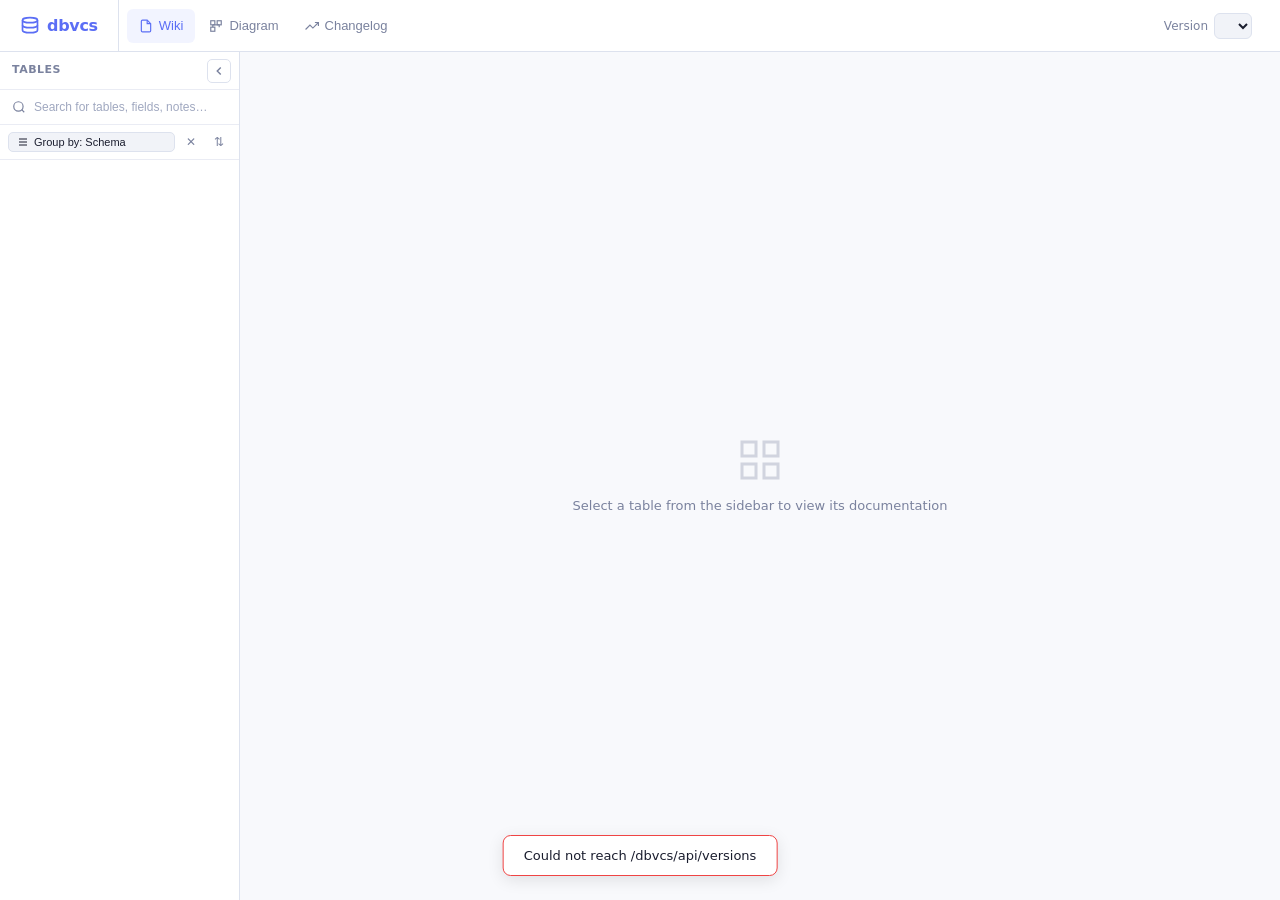
==== dbvcs/src/main/resources/static/dbvcs/index.html @ 426b6ea3 "modification" ====
<!DOCTYPE html>
<html lang="en">
<head>
  <meta charset="UTF-8" />
  <meta name="viewport" content="width=device-width, initial-scale=1.0" />
  <title>dbvcs — DB Schema Explorer</title>
  <link rel="stylesheet" href="style.css" />
</head>
<body>
  <!-- ── Top bar ───────────────────────────────────────────── -->
  <header class="topbar">
    <div class="topbar-left">
      <div class="topbar-brand">
        <svg width="20" height="20" viewBox="0 0 24 24" fill="none" stroke="currentColor" stroke-width="2">
          <ellipse cx="12" cy="5" rx="9" ry="3"/>
          <path d="M3 5v6c0 1.66 4.03 3 9 3s9-1.34 9-3V5"/>
          <path d="M3 11v6c0 1.66 4.03 3 9 3s9-1.34 9-3v-6"/>
        </svg>
        <span>dbvcs</span>
      </div>
      <nav class="topbar-tabs">
        <button class="tab-btn active" data-tab="wiki">
          <svg width="14" height="14" viewBox="0 0 24 24" fill="none" stroke="currentColor" stroke-width="2"><path d="M14 2H6a2 2 0 0 0-2 2v16a2 2 0 0 0 2 2h12a2 2 0 0 0 2-2V8z"/><polyline points="14 2 14 8 20 8"/></svg>
          Wiki
        </button>
        <button class="tab-btn" data-tab="diagram">
          <svg width="14" height="14" viewBox="0 0 24 24" fill="none" stroke="currentColor" stroke-width="2"><rect x="3" y="3" width="7" height="7"/><rect x="14" y="3" width="7" height="7"/><rect x="3" y="14" width="7" height="7"/><line x1="17.5" y1="10" x2="17.5" y2="14"/><line x1="6.5" y1="10" x2="17.5" y2="10"/><line x1="6.5" y1="10" x2="6.5" y2="14"/></svg>
          Diagram
        </button>
        <button class="tab-btn" data-tab="changelog">
          <svg width="14" height="14" viewBox="0 0 24 24" fill="none" stroke="currentColor" stroke-width="2"><polyline points="23 6 13.5 15.5 8.5 10.5 1 18"/><polyline points="17 6 23 6 23 12"/></svg>
          Changelog
        </button>
      </nav>
    </div>
    <div class="topbar-right">
      <div class="version-badge">
        <label for="version-select">Version</label>
        <select id="version-select"></select>
      </div>
      <span id="snapshot-date" class="snapshot-date"></span>
    </div>
  </header>

  <div class="layout">
    <!-- ── Sidebar ──────────────────────────────────────────── -->
    <aside class="sidebar" id="sidebar">
      <div class="sidebar-header">
        <span class="sidebar-title">Tables</span>
        <button id="btn-sidebar-toggle" class="sidebar-toggle-btn" title="Collapse sidebar">
          <svg width="14" height="14" viewBox="0 0 24 24" fill="none" stroke="currentColor" stroke-width="2.5">
            <polyline points="15 18 9 12 15 6"/>
          </svg>
        </button>
      </div>
      <div class="sidebar-body">
        <div class="sidebar-search">
          <svg width="14" height="14" viewBox="0 0 24 24" fill="none" stroke="currentColor" stroke-width="2"><circle cx="11" cy="11" r="8"/><line x1="21" y1="21" x2="16.65" y2="16.65"/></svg>
          <input id="sidebar-search" type="text" placeholder="Search for tables, fields, notes…" />
        </div>
        <div class="sidebar-group-bar">
          <button id="btn-group-schema" class="group-toggle active">
            <svg width="12" height="12" viewBox="0 0 24 24" fill="none" stroke="currentColor" stroke-width="2"><path d="M4 6h16M4 12h16M4 18h16"/></svg>
            Group by: Schema
          </button>
          <button id="btn-clear-search" class="icon-btn" title="Clear search">✕</button>
          <button id="btn-sort" class="icon-btn" title="Sort">⇅</button>
        </div>
        <div id="entity-tree" class="entity-tree"></div>
      </div>
      <!-- Collapsed rail: just the expand button -->
      <div class="sidebar-collapsed-rail">
        <button class="sidebar-expand-btn" title="Expand sidebar">
          <svg width="14" height="14" viewBox="0 0 24 24" fill="none" stroke="currentColor" stroke-width="2.5">
            <polyline points="9 18 15 12 9 6"/>
          </svg>
        </button>
      </div>
    </aside>

    <!-- ── Main content ─────────────────────────────────────── -->
    <main class="main">
      <!-- Wiki tab -->
      <div id="tab-wiki" class="tab-content active">
        <div id="wiki-content" class="wiki-content">
          <div class="wiki-empty">
            <svg width="48" height="48" viewBox="0 0 24 24" fill="none" stroke="currentColor" stroke-width="1.5"><rect x="3" y="3" width="7" height="7"/><rect x="14" y="3" width="7" height="7"/><rect x="3" y="14" width="7" height="7"/><rect x="14" y="14" width="7" height="7"/></svg>
            <p>Select a table from the sidebar to view its documentation</p>
          </div>
        </div>
      </div>

      <!-- Diagram tab -->
      <div id="tab-diagram" class="tab-content">
        <div id="canvas-wrapper">
          <div id="canvas-controls">
            <button id="btn-fit" title="Fit all">⊡ Fit</button>
            <button id="btn-reset" title="Reset zoom">↺ Reset</button>
          </div>
          <svg id="canvas" xmlns="http://www.w3.org/2000/svg">
            <defs>
              <marker id="arrow-end" markerWidth="5" markerHeight="4"
                      refX="5" refY="2" orient="auto">
                <polygon points="0 0, 5 2, 0 4" fill="#a0a8c0"/>
              </marker>
              <marker id="arrow-blue" markerWidth="5" markerHeight="4"
                      refX="5" refY="2" orient="auto">
                <polygon points="0 0, 5 2, 0 4" fill="#5b6ef5"/>
              </marker>
              <marker id="arrow-purple" markerWidth="5" markerHeight="4"
                      refX="5" refY="2" orient="auto">
                <polygon points="0 0, 5 2, 0 4" fill="#8b5cf6"/>
              </marker>
              <marker id="arrow-green" markerWidth="5" markerHeight="4"
                      refX="5" refY="2" orient="auto">
                <polygon points="0 0, 5 2, 0 4" fill="#22c55e"/>
              </marker>
              <marker id="arrow-amber" markerWidth="5" markerHeight="4"
                      refX="5" refY="2" orient="auto">
                <polygon points="0 0, 5 2, 0 4" fill="#f59e0b"/>
              </marker>
            </defs>
            <g id="canvas-root"></g>
          </svg>
        </div>
      </div>

      <!-- Changelog tab -->
      <div id="tab-changelog" class="tab-content">
        <div class="changelog-content" id="changelog-content">
          <div class="wiki-empty">
            <svg width="48" height="48" viewBox="0 0 24 24" fill="none" stroke="currentColor" stroke-width="1.5"><polyline points="23 6 13.5 15.5 8.5 10.5 1 18"/></svg>
            <p>No changelog data available</p>
          </div>
        </div>
      </div>
    </main>
  </div>

  <!-- ── Field tooltip ────────────────────────────────────── -->
  <div id="field-tooltip" class="field-tooltip hidden">
    <div class="tooltip-field-name" id="tooltip-field-name"></div>
    <div class="tooltip-field-type" id="tooltip-field-type"></div>
    <div class="tooltip-field-desc" id="tooltip-field-desc"></div>
  </div>

  <div id="toast" class="toast hidden"></div>

  <script src="app.js"></script>
</body>
</html>
---- dbvcs/src/main/resources/static/dbvcs/style.css ----
/* ===== Reset & base ===== */
*, *::before, *::after { box-sizing: border-box; margin: 0; padding: 0; }

:root {
  --bg: #f8f9fc;
  --surface: #ffffff;
  --surface2: #f1f3f8;
  --surface3: #e8ecf4;
  --border: #dde2ee;
  --border-light: #eaecf4;
  --accent: #5b6ef5;
  --accent-hover: #4a5de3;
  --accent-light: rgba(91,110,245,0.08);
  --text: #1a1d2e;
  --text-muted: #7a829e;
  --text-light: #a0a8c0;
  --success: #22c55e;
  --success-light: rgba(34,197,94,0.12);
  --warning: #f59e0b;
  --warning-light: rgba(245,158,11,0.12);
  --danger: #ef4444;
  --danger-light: rgba(239,68,68,0.12);
  --purple: #8b5cf6;
  --purple-light: rgba(139,92,246,0.12);
  --teal: #0d9488;
  --teal-light: rgba(13,148,136,0.12);
  --topbar-h: 52px;
  --sidebar-w: 240px;
  --card-radius: 8px;
}

body {
  font-family: 'Inter', -apple-system, BlinkMacSystemFont, 'Segoe UI', system-ui, sans-serif;
  background: var(--bg);
  color: var(--text);
  height: 100vh;
  overflow: hidden;
  display: flex;
  flex-direction: column;
  font-size: 14px;
  line-height: 1.5;
}

/* ===== Topbar ===== */
.topbar {
  height: var(--topbar-h);
  background: var(--surface);
  border-bottom: 1px solid var(--border);
  display: flex;
  align-items: center;
  justify-content: space-between;
  padding: 0 16px 0 0;
  flex-shrink: 0;
  z-index: 100;
}

.topbar-left {
  display: flex;
  align-items: center;
  height: 100%;
  gap: 0;
}

.topbar-brand {
  display: flex;
  align-items: center;
  gap: 7px;
  font-size: 16px;
  font-weight: 700;
  color: var(--accent);
  letter-spacing: -0.3px;
  padding: 0 20px;
  height: 100%;
  border-right: 1px solid var(--border);
}

.topbar-tabs {
  display: flex;
  align-items: center;
  height: 100%;
  padding: 0 8px;
  gap: 2px;
}

.tab-btn {
  display: flex;
  align-items: center;
  gap: 6px;
  padding: 6px 12px;
  border: none;
  background: none;
  color: var(--text-muted);
  font-size: 13px;
  font-weight: 500;
  cursor: pointer;
  border-radius: 6px;
  transition: background 0.12s, color 0.12s;
  height: 34px;
}

.tab-btn:hover {
  background: var(--surface2);
  color: var(--text);
}

.tab-btn.active {
  background: var(--accent-light);
  color: var(--accent);
}

.topbar-right {
  display: flex;
  align-items: center;
  gap: 12px;
}

.version-badge {
  display: flex;
  align-items: center;
  gap: 6px;
  font-size: 12px;
  color: var(--text-muted);
}

#version-select {
  background: var(--surface2);
  border: 1px solid var(--border);
  color: var(--text);
  border-radius: 6px;
  padding: 4px 8px;
  font-size: 12px;
  cursor: pointer;
  outline: none;
}

#version-select:focus {
  border-color: var(--accent);
}

.snapshot-date {
  font-size: 11px;
  color: var(--text-light);
}

/* ===== Layout ===== */
.layout {
  display: flex;
  flex: 1;
  overflow: hidden;
}

/* ===== Sidebar ===== */
.sidebar {
  width: var(--sidebar-w);
  background: var(--surface);
  border-right: 1px solid var(--border);
  display: flex;
  flex-direction: column;
  overflow: hidden;
  flex-shrink: 0;
  transition: width 0.22s cubic-bezier(0.4, 0, 0.2, 1);
  position: relative;
}

/* Collapsed state */
.sidebar.collapsed {
  width: 36px;
}

/* Header row: title + collapse button */
.sidebar-header {
  display: flex;
  align-items: center;
  justify-content: space-between;
  padding: 0 8px 0 12px;
  height: 38px;
  border-bottom: 1px solid var(--border-light);
  flex-shrink: 0;
  overflow: hidden;
}

.sidebar-title {
  font-size: 11px;
  font-weight: 600;
  letter-spacing: 0.5px;
  text-transform: uppercase;
  color: var(--text-muted);
  white-space: nowrap;
  opacity: 1;
  transition: opacity 0.15s;
}

.sidebar.collapsed .sidebar-title {
  opacity: 0;
  pointer-events: none;
}

/* Collapse / expand buttons */
.sidebar-toggle-btn,
.sidebar-expand-btn {
  display: flex;
  align-items: center;
  justify-content: center;
  width: 24px;
  height: 24px;
  border: 1px solid var(--border);
  border-radius: 5px;
  background: var(--surface);
  color: var(--text-muted);
  cursor: pointer;
  flex-shrink: 0;
  transition: background 0.12s, color 0.12s, border-color 0.12s;
}

.sidebar-toggle-btn:hover,
.sidebar-expand-btn:hover {
  background: var(--surface2);
  color: var(--text);
  border-color: var(--text-muted);
}

/* The scrollable body (search + tree) */
.sidebar-body {
  display: flex;
  flex-direction: column;
  flex: 1;
  overflow: hidden;
  opacity: 1;
  transition: opacity 0.15s;
}

.sidebar.collapsed .sidebar-body {
  opacity: 0;
  pointer-events: none;
  overflow: hidden;
}

/* Collapsed rail — holds only the expand button, centred */
.sidebar-collapsed-rail {
  display: none;
  flex-direction: column;
  align-items: center;
  padding-top: 8px;
  gap: 8px;
  position: absolute;
  top: 0;
  left: 0;
  width: 36px;
  height: 100%;
}

.sidebar.collapsed .sidebar-collapsed-rail {
  display: flex;
}

.sidebar-search {
  display: flex;
  align-items: center;
  gap: 8px;
  padding: 10px 12px;
  border-bottom: 1px solid var(--border-light);
  color: var(--text-muted);
}

.sidebar-search input {
  border: none;
  background: none;
  color: var(--text);
  font-size: 12px;
  flex: 1;
  outline: none;
}

.sidebar-search input::placeholder {
  color: var(--text-light);
}

.sidebar-group-bar {
  display: flex;
  align-items: center;
  gap: 4px;
  padding: 6px 8px;
  border-bottom: 1px solid var(--border-light);
}

.group-toggle {
  display: flex;
  align-items: center;
  gap: 5px;
  background: var(--surface2);
  border: 1px solid var(--border);
  color: var(--text);
  border-radius: 5px;
  padding: 3px 8px;
  font-size: 11px;
  font-weight: 500;
  cursor: pointer;
  flex: 1;
  transition: background 0.12s;
}

.group-toggle:hover { background: var(--surface3); }

.icon-btn {
  background: none;
  border: 1px solid transparent;
  color: var(--text-muted);
  border-radius: 5px;
  padding: 3px 6px;
  font-size: 12px;
  cursor: pointer;
  transition: background 0.12s, border-color 0.12s;
}

.icon-btn:hover {
  background: var(--surface2);
  border-color: var(--border);
}

/* ===== Entity tree ===== */
.entity-tree {
  overflow-y: auto;
  flex: 1;
  padding: 4px 0 8px;
}

.schema-group {
  margin-bottom: 2px;
}

.schema-group-header {
  display: flex;
  align-items: center;
  gap: 6px;
  padding: 6px 12px 4px;
  font-size: 11px;
  font-weight: 600;
  letter-spacing: 0.6px;
  text-transform: uppercase;
  color: var(--text-muted);
  cursor: pointer;
  user-select: none;
}

.schema-group-header:hover { color: var(--text); }

.schema-caret {
  font-size: 9px;
  transition: transform 0.15s;
  flex-shrink: 0;
}

.schema-group.collapsed .schema-caret {
  transform: rotate(-90deg);
}

.schema-group.collapsed .schema-group-tables {
  display: none;
}

/* Table row */
.table-item {
  display: flex;
  flex-direction: column;
}

.table-item-header {
  display: flex;
  align-items: center;
  gap: 7px;
  padding: 5px 12px 5px 20px;
  cursor: pointer;
  border-left: 3px solid transparent;
  transition: background 0.1s, border-color 0.1s;
  user-select: none;
}

.table-item-header:hover {
  background: var(--surface2);
}

.table-item-header.active {
  border-left-color: var(--accent);
  background: var(--accent-light);
  color: var(--accent);
}

.table-item-header.active .table-name {
  color: var(--accent);
}

.table-icon {
  width: 16px;
  height: 16px;
  border-radius: 3px;
  background: var(--accent);
  display: flex;
  align-items: center;
  justify-content: center;
  flex-shrink: 0;
  font-size: 8px;
  color: #fff;
  font-weight: 700;
}

.table-name {
  font-size: 12.5px;
  font-weight: 500;
  color: var(--text);
  flex: 1;
  white-space: nowrap;
  overflow: hidden;
  text-overflow: ellipsis;
}

.table-caret {
  font-size: 9px;
  color: var(--text-muted);
  transition: transform 0.15s;
  flex-shrink: 0;
}

.table-item.open .table-caret {
  transform: rotate(90deg);
}

.table-item.open .table-item-header {
  background: var(--surface2);
}

/* Field rows inside a table */
.table-fields {
  display: none;
}

.table-item.open .table-fields {
  display: block;
}

.field-item {
  display: flex;
  align-items: center;
  gap: 7px;
  padding: 4px 12px 4px 36px;
  font-size: 12px;
  color: var(--text-muted);
  cursor: pointer;
  transition: background 0.1s;
  position: relative;
}

.field-item:hover {
  background: var(--surface2);
  color: var(--text);
}

.field-item.active {
  color: var(--accent);
}

.field-type-icon {
  width: 14px;
  height: 14px;
  border-radius: 2px;
  background: var(--surface3);
  border: 1px solid var(--border);
  display: flex;
  align-items: center;
  justify-content: center;
  flex-shrink: 0;
  font-size: 7px;
  font-weight: 700;
  color: var(--text-muted);
  font-family: monospace;
}

.field-type-icon.pk {
  background: var(--warning-light);
  border-color: var(--warning);
  color: var(--warning);
}

/* ===== Main content ===== */
.main {
  flex: 1;
  position: relative;
  overflow: hidden;
  background: var(--bg);
}

.tab-content {
  display: none;
  width: 100%;
  height: 100%;
  overflow: hidden;
}

.tab-content.active {
  display: flex;
  flex-direction: column;
}

/* ===== Wiki tab ===== */
.wiki-content {
  flex: 1;
  overflow-y: auto;
  padding: 0;
}

.wiki-empty {
  display: flex;
  flex-direction: column;
  align-items: center;
  justify-content: center;
  height: 100%;
  gap: 12px;
  color: var(--text-muted);
  min-height: 300px;
}

.wiki-empty svg { opacity: 0.3; }
.wiki-empty p { font-size: 13px; }

/* Breadcrumb */
.wiki-breadcrumb {
  padding: 14px 32px 0;
  font-size: 12px;
  color: var(--text-muted);
  display: flex;
  align-items: center;
  gap: 6px;
}

.wiki-breadcrumb a {
  color: var(--accent);
  text-decoration: none;
  cursor: pointer;
}

.wiki-breadcrumb a:hover { text-decoration: underline; }
.wiki-breadcrumb span { color: var(--text-muted); }

/* Wiki page header */
.wiki-page-header {
  padding: 16px 32px 24px;
  border-bottom: 1px solid var(--border-light);
}

.wiki-page-title {
  display: flex;
  align-items: center;
  gap: 10px;
  margin-bottom: 8px;
}

.wiki-table-icon {
  width: 28px;
  height: 28px;
  border-radius: 5px;
  background: var(--accent);
  display: flex;
  align-items: center;
  justify-content: center;
  color: #fff;
  font-size: 11px;
  font-weight: 700;
  flex-shrink: 0;
}

.wiki-page-title h1 {
  font-size: 26px;
  font-weight: 700;
  color: var(--text);
  letter-spacing: -0.5px;
}

.wiki-page-meta {
  display: flex;
  align-items: center;
  gap: 16px;
  font-size: 12px;
  color: var(--text-muted);
  margin-top: 6px;
}

.wiki-meta-item {
  display: flex;
  align-items: center;
  gap: 5px;
}

.wiki-meta-dot {
  width: 7px;
  height: 7px;
  border-radius: 50%;
  background: var(--success);
  flex-shrink: 0;
}

/* Wiki sections */
.wiki-section {
  padding: 24px 32px;
  border-bottom: 1px solid var(--border-light);
}

.wiki-section:last-child { border-bottom: none; }

.wiki-section h2 {
  font-size: 18px;
  font-weight: 600;
  color: var(--text);
  margin-bottom: 8px;
  letter-spacing: -0.3px;
}

.wiki-section p {
  font-size: 13px;
  color: var(--text-muted);
  line-height: 1.7;
  margin-bottom: 0;
}

.wiki-section h3 {
  font-size: 15px;
  font-weight: 600;
  color: var(--text);
  margin-bottom: 12px;
  display: flex;
  align-items: center;
  gap: 6px;
}

.wiki-section h3 .collapsible-toggle {
  font-size: 11px;
  color: var(--text-muted);
  cursor: pointer;
  user-select: none;
  transition: transform 0.15s;
}

.wiki-section h3 .collapsible-toggle.open {
  transform: rotate(90deg);
}

/* Insert SQL example */
.sql-block {
  background: var(--surface2);
  border: 1px solid var(--border);
  border-radius: var(--card-radius);
  padding: 14px 16px;
  font-family: 'JetBrains Mono', 'Fira Code', 'Cascadia Code', Consolas, monospace;
  font-size: 12px;
  color: var(--text);
  overflow-x: auto;
  white-space: nowrap;
  line-height: 1.6;
}

.sql-keyword { color: var(--accent); font-weight: 600; }
.sql-table   { color: var(--success); }
.sql-string  { color: var(--warning); }
.sql-number  { color: var(--purple); }

/* Fields table */
.fields-section-header {
  display: flex;
  align-items: center;
  gap: 8px;
  margin-bottom: 14px;
  cursor: pointer;
  user-select: none;
}

.fields-section-header h3 {
  margin-bottom: 0;
}

.fields-caret {
  color: var(--text-muted);
  font-size: 11px;
  transition: transform 0.15s;
}

.fields-caret.open { transform: rotate(90deg); }

.wiki-table {
  width: 100%;
  border-collapse: collapse;
  font-size: 12.5px;
  border: 1px solid var(--border);
  border-radius: var(--card-radius);
  overflow: hidden;
}

.wiki-table th {
  text-align: left;
  padding: 9px 14px;
  font-weight: 600;
  font-size: 11px;
  color: var(--text-muted);
  background: var(--surface2);
  border-bottom: 1px solid var(--border);
  white-space: nowrap;
}

.wiki-table td {
  padding: 10px 14px;
  border-bottom: 1px solid var(--border-light);
  color: var(--text);
  vertical-align: middle;
}

.wiki-table tr:last-child td { border-bottom: none; }

.wiki-table tr:hover td { background: var(--surface2); }

.col-name {
  display: flex;
  align-items: center;
  gap: 8px;
  font-weight: 500;
}

.col-icon {
  width: 16px;
  height: 16px;
  border-radius: 3px;
  background: var(--surface3);
  border: 1px solid var(--border);
  display: flex;
  align-items: center;
  justify-content: center;
  font-size: 7px;
  font-weight: 700;
  color: var(--text-muted);
  font-family: monospace;
  flex-shrink: 0;
}

.col-icon.pk {
  background: var(--warning-light);
  border-color: var(--warning);
  color: var(--warning);
}

code.col-code {
  background: var(--surface2);
  border: 1px solid var(--border);
  border-radius: 4px;
  padding: 1px 6px;
  font-family: 'JetBrains Mono', Consolas, monospace;
  font-size: 11px;
  color: var(--text);
}

.tag {
  display: inline-flex;
  align-items: center;
  padding: 2px 7px;
  border-radius: 4px;
  font-size: 10px;
  font-weight: 600;
  margin-right: 3px;
  white-space: nowrap;
}

.tag-pk       { background: var(--warning-light); color: var(--warning); border: 1px solid rgba(245,158,11,0.25); }
.tag-fk       { background: var(--accent-light); color: var(--accent); border: 1px solid rgba(91,110,245,0.2); }
.tag-nn       { background: var(--surface2); color: var(--text-muted); border: 1px solid var(--border); }
.tag-null     { background: var(--surface2); color: var(--text-light); border: 1px solid var(--border); }
.tag-increment { background: var(--teal-light); color: var(--teal); border: 1px solid rgba(13,148,136,0.2); }
.tag-unique   { background: var(--purple-light); color: var(--purple); border: 1px solid rgba(139,92,246,0.2); }

.ref-link {
  color: var(--accent);
  text-decoration: none;
  font-size: 12px;
  cursor: pointer;
  display: flex;
  align-items: center;
  gap: 3px;
}

.ref-link:hover { text-decoration: underline; }

.ref-arrow {
  font-size: 10px;
  color: var(--text-muted);
}

/* Table references section */
.table-refs-diagram {
  background: var(--surface2);
  border: 1px solid var(--border);
  border-radius: var(--card-radius);
  padding: 16px;
  overflow-x: auto;
}

.mini-diagram-svg {
  display: block;
  width: 100%;
}

/* Recent activity */
.activity-list {
  display: flex;
  flex-direction: column;
  gap: 0;
}

.activity-item {
  display: flex;
  align-items: center;
  gap: 12px;
  padding: 10px 0;
  border-bottom: 1px solid var(--border-light);
  font-size: 12px;
}

.activity-item:last-child { border-bottom: none; }

.activity-time {
  color: var(--text-muted);
  min-width: 90px;
  font-size: 11px;
}

.activity-version {
  color: var(--text-muted);
  font-size: 11px;
}

.activity-badge {
  display: inline-flex;
  align-items: center;
  gap: 3px;
  padding: 2px 6px;
  border-radius: 4px;
  font-size: 10px;
  font-weight: 600;
}

.activity-badge.add { background: var(--success-light); color: var(--success); }
.activity-badge.remove { background: var(--danger-light); color: var(--danger); }

.activity-avatar {
  width: 22px;
  height: 22px;
  border-radius: 50%;
  background: var(--accent);
  display: flex;
  align-items: center;
  justify-content: center;
  font-size: 9px;
  font-weight: 700;
  color: #fff;
  flex-shrink: 0;
}

/* ===== Diagram tab ===== */
#canvas-wrapper {
  width: 100%;
  height: 100%;
  position: relative;
}

#canvas {
  width: 100%;
  height: 100%;
  cursor: grab;
  background: var(--bg);
}

#canvas:active { cursor: grabbing; }

#canvas-controls {
  position: absolute;
  bottom: 16px;
  left: 50%;
  transform: translateX(-50%);
  display: flex;
  align-items: center;
  gap: 4px;
  background: var(--surface);
  border: 1px solid var(--border);
  border-radius: 8px;
  padding: 5px 8px;
  z-index: 10;
  box-shadow: 0 2px 8px rgba(0,0,0,0.08);
}

#canvas-controls button {
  background: none;
  border: 1px solid transparent;
  color: var(--text-muted);
  border-radius: 5px;
  padding: 4px 10px;
  font-size: 12px;
  cursor: pointer;
  transition: background 0.12s, color 0.12s;
}

#canvas-controls button:hover {
  background: var(--surface2);
  color: var(--text);
  border-color: var(--border);
}

/* ===== SVG entity cards ===== */
.entity-card { cursor: pointer; }
.entity-card:hover .entity-card-bg { stroke: #5b6ef5; stroke-width: 2; filter: drop-shadow(0 2px 8px rgba(91,110,245,0.18)); }
.entity-card-bg { fill: #ffffff; stroke: #dde2ee; stroke-width: 1.5; }
.field-row-pk { fill: #f59e0b; font-size: 10px; font-family: 'Inter', system-ui, sans-serif; }
.field-row     { fill: #2d3450; font-size: 10px; font-family: 'Inter', system-ui, sans-serif; }
.field-type    { fill: #9aa0b4; font-size: 9px;  font-family: 'Inter', system-ui, sans-serif; }

/* ===== Relation lines ===== */
.relation-line { stroke: #a0a8c0; stroke-width: 1.5; fill: none; }
.arrow-marker  { fill: #a0a8c0; }

/* ===== Changelog tab ===== */
.changelog-content {
  padding: 32px;
  overflow-y: auto;
  height: 100%;
  max-width: 860px;
}

/* ── Legacy classes kept for safety ── */
.changelog-entry { display: flex; gap: 16px; margin-bottom: 24px; }
.changelog-version-badge { background: var(--accent-light); color: var(--accent); border: 1px solid rgba(91,110,245,0.2); border-radius: 6px; padding: 4px 10px; font-size: 12px; font-weight: 600; white-space: nowrap; height: fit-content; }
.changelog-entry-body { flex: 1; }
.changelog-entry-date { font-size: 11px; color: var(--text-muted); margin-bottom: 8px; }
.changelog-change { display: flex; align-items: center; gap: 8px; font-size: 12.5px; color: var(--text); padding: 5px 0; border-bottom: 1px solid var(--border-light); }
.changelog-change:last-child { border-bottom: none; }
.changelog-dot { width: 6px; height: 6px; border-radius: 50%; flex-shrink: 0; }
.changelog-dot.added { background: var(--success); }
.changelog-dot.removed { background: var(--danger); }
.changelog-dot.modified { background: var(--warning); }

/* ── New changelog styles ── */
.cl-header {
  display: flex;
  align-items: center;
  justify-content: space-between;
  margin-bottom: 24px;
}

.cl-title {
  font-size: 20px;
  font-weight: 700;
  color: var(--text);
  letter-spacing: -0.3px;
}

/* Card */
.cl-card {
  background: var(--surface);
  border: 1px solid var(--border);
  border-radius: 10px;
  padding: 20px 24px;
  margin-bottom: 16px;
  transition: box-shadow 0.15s;
}

.cl-card:hover {
  box-shadow: 0 2px 12px rgba(0,0,0,0.07);
}

/* Card head */
.cl-card-head {
  display: flex;
  align-items: flex-start;
  justify-content: space-between;
  gap: 12px;
  margin-bottom: 10px;
}

.cl-card-title {
  display: flex;
  align-items: center;
  gap: 8px;
  flex-wrap: wrap;
}

.cl-commit-title {
  font-size: 16px;
  font-weight: 700;
  color: var(--text);
  letter-spacing: -0.2px;
}

.cl-version-num {
  font-size: 14px;
  color: var(--text-muted);
  font-weight: 500;
}

.cl-latest-badge {
  font-size: 11px;
  color: var(--accent);
  background: var(--accent-light);
  border: 1px solid rgba(91,110,245,0.2);
  border-radius: 20px;
  padding: 2px 10px;
  font-weight: 600;
  cursor: pointer;
}

/* Action buttons */
.cl-card-actions {
  display: flex;
  align-items: center;
  gap: 8px;
  flex-shrink: 0;
}

.cl-btn-browse {
  display: flex;
  align-items: center;
  gap: 5px;
  padding: 6px 12px;
  background: var(--surface);
  border: 1px solid var(--border);
  border-radius: 6px;
  color: var(--text);
  font-size: 12px;
  font-weight: 500;
  cursor: pointer;
  transition: background 0.12s, border-color 0.12s;
}

.cl-btn-browse:hover {
  background: var(--surface2);
  border-color: var(--text-muted);
}

.cl-btn-view {
  display: flex;
  align-items: center;
  gap: 5px;
  padding: 6px 14px;
  background: var(--accent);
  border: none;
  border-radius: 6px;
  color: #fff;
  font-size: 12px;
  font-weight: 600;
  cursor: pointer;
  transition: background 0.12s;
}

.cl-btn-view:hover {
  background: var(--accent-hover);
}

/* Author line */
.cl-author-line {
  display: flex;
  align-items: center;
  gap: 8px;
  margin-bottom: 14px;
  font-size: 13px;
}

.cl-avatar {
  width: 24px;
  height: 24px;
  border-radius: 50%;
  background: var(--accent);
  display: flex;
  align-items: center;
  justify-content: center;
  font-size: 9px;
  font-weight: 700;
  color: #fff;
  flex-shrink: 0;
}

.cl-author-name {
  font-weight: 600;
  color: var(--text);
}

.cl-author-action {
  color: var(--text-muted);
}

/* Diff summary badges */
.cl-diff-summary {
  display: flex;
  align-items: center;
  flex-wrap: wrap;
  gap: 8px;
  margin-bottom: 14px;
}

.cl-badge {
  display: inline-flex;
  align-items: center;
  gap: 4px;
  padding: 3px 10px;
  border-radius: 5px;
  font-size: 12px;
  font-weight: 600;
}

.cl-badge-added    { background: var(--success-light); color: var(--success); }
.cl-badge-removed  { background: var(--danger-light);  color: var(--danger);  }
.cl-badge-modified { background: var(--warning-light); color: var(--warning); }
.cl-badge-tables   { background: var(--surface2); color: var(--text-muted); border: 1px solid var(--border); }

/* Changes box */
.cl-changes-box {
  border: 1px solid var(--border);
  border-radius: 8px;
  overflow: hidden;
  position: relative;
}

.cl-changes-label {
  position: absolute;
  top: -10px;
  left: 50%;
  transform: translateX(-50%);
  background: var(--surface);
  border: 1px solid var(--border);
  border-radius: 20px;
  padding: 1px 14px;
  font-size: 11px;
  font-weight: 600;
  color: var(--text-muted);
  white-space: nowrap;
  z-index: 1;
}

.cl-entity-list {
  padding: 18px 0 4px;
}

.cl-entity-item {
  display: flex;
  align-items: center;
  gap: 8px;
  padding: 8px 16px;
  font-size: 13px;
  cursor: pointer;
  transition: background 0.1s;
  border-bottom: 1px solid var(--border-light);
}

.cl-entity-item:last-child { border-bottom: none; }
.cl-entity-item:hover { background: var(--surface2); }

.cl-entity-icon {
  font-size: 14px;
  font-weight: 700;
  width: 16px;
  text-align: center;
  flex-shrink: 0;
}

.cl-icon-added    { color: var(--success); }
.cl-icon-removed  { color: var(--danger);  }
.cl-icon-modified { color: var(--warning); }

.cl-table-icon {
  color: var(--text-muted);
  flex-shrink: 0;
}

.cl-entity-name {
  flex: 1;
  color: var(--text);
}

.cl-sub-changes {
  display: flex;
  flex-wrap: wrap;
  gap: 4px;
  margin-left: 4px;
}

.cl-sub-change {
  font-size: 10px;
  color: var(--text-muted);
  background: var(--surface2);
  border: 1px solid var(--border);
  border-radius: 3px;
  padding: 1px 5px;
  font-family: 'JetBrains Mono', Consolas, monospace;
}

/* Show more */
.cl-show-more {
  width: 100%;
  padding: 8px;
  background: var(--surface2);
  border: none;
  border-top: 1px solid var(--border-light);
  color: var(--text-muted);
  font-size: 12px;
  cursor: pointer;
  text-align: center;
  transition: background 0.1s, color 0.1s;
}

.cl-show-more:hover {
  background: var(--surface3);
  color: var(--text);
}

/* Gap note between cards */
.cl-gap-note {
  text-align: center;
  font-size: 11px;
  color: var(--text-muted);
  padding: 6px 0 14px;
  display: flex;
  align-items: center;
  justify-content: center;
  gap: 6px;
}

/* ===== Field tooltip ===== */
.field-tooltip {
  position: fixed;
  background: var(--surface);
  border: 1px solid var(--border);
  border-radius: var(--card-radius);
  padding: 10px 12px;
  box-shadow: 0 4px 16px rgba(0,0,0,0.12);
  z-index: 500;
  pointer-events: none;
  min-width: 160px;
  max-width: 240px;
}

.field-tooltip.hidden { display: none; }

.tooltip-field-name {
  font-size: 13px;
  font-weight: 600;
  color: var(--text);
  margin-bottom: 3px;
}

.tooltip-field-type {
  font-size: 12px;
  color: var(--accent);
  margin-bottom: 4px;
  font-family: monospace;
}

.tooltip-field-desc {
  font-size: 11px;
  color: var(--text-muted);
  font-style: italic;
}

/* ===== Toast ===== */
.toast {
  position: fixed;
  bottom: 24px;
  left: 50%;
  transform: translateX(-50%);
  background: var(--surface);
  border: 1px solid var(--border);
  color: var(--text);
  padding: 10px 20px;
  border-radius: 8px;
  font-size: 13px;
  z-index: 999;
  box-shadow: 0 4px 16px rgba(0,0,0,0.1);
}

.toast.hidden { display: none; }

/* ===== Scrollbar ===== */
::-webkit-scrollbar { width: 5px; height: 5px; }
::-webkit-scrollbar-track { background: transparent; }
::-webkit-scrollbar-thumb { background: var(--border); border-radius: 3px; }
::-webkit-scrollbar-thumb:hover { background: var(--text-light); }
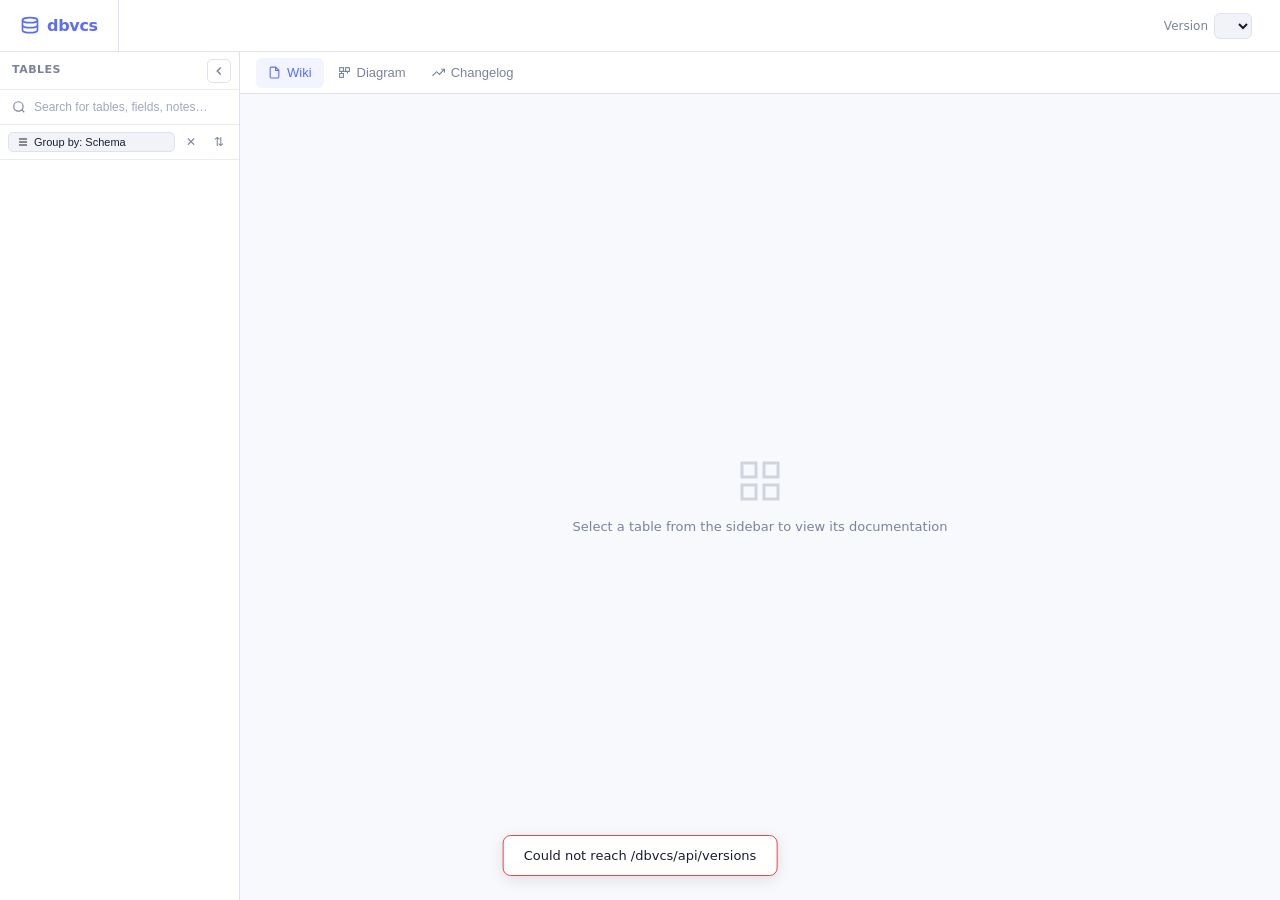
==== commit 0c988a17: "improvements" ====
--- a/dbvcs/src/main/resources/static/dbvcs/index.html
+++ b/dbvcs/src/main/resources/static/dbvcs/index.html
@@ -19,18 +19,6 @@
         <span>dbvcs</span>
       </div>
       <nav class="topbar-tabs">
-        <button class="tab-btn active" data-tab="wiki">
-          <svg width="14" height="14" viewBox="0 0 24 24" fill="none" stroke="currentColor" stroke-width="2"><path d="M14 2H6a2 2 0 0 0-2 2v16a2 2 0 0 0 2 2h12a2 2 0 0 0 2-2V8z"/><polyline points="14 2 14 8 20 8"/></svg>
-          Wiki
-        </button>
-        <button class="tab-btn" data-tab="diagram">
-          <svg width="14" height="14" viewBox="0 0 24 24" fill="none" stroke="currentColor" stroke-width="2"><rect x="3" y="3" width="7" height="7"/><rect x="14" y="3" width="7" height="7"/><rect x="3" y="14" width="7" height="7"/><line x1="17.5" y1="10" x2="17.5" y2="14"/><line x1="6.5" y1="10" x2="17.5" y2="10"/><line x1="6.5" y1="10" x2="6.5" y2="14"/></svg>
-          Diagram
-        </button>
-        <button class="tab-btn" data-tab="changelog">
-          <svg width="14" height="14" viewBox="0 0 24 24" fill="none" stroke="currentColor" stroke-width="2"><polyline points="23 6 13.5 15.5 8.5 10.5 1 18"/><polyline points="17 6 23 6 23 12"/></svg>
-          Changelog
-        </button>
       </nav>
     </div>
     <div class="topbar-right">
@@ -80,7 +68,25 @@
 
     <!-- ── Main content ─────────────────────────────────────── -->
     <main class="main">
-      <!-- Wiki tab -->
+
+      <!-- Secondary tab bar (always visible) -->
+      <div class="inner-tabbar">
+        <button class="inner-tab-btn active" data-inner-tab="wiki">
+          <svg width="13" height="13" viewBox="0 0 24 24" fill="none" stroke="currentColor" stroke-width="2"><path d="M14 2H6a2 2 0 0 0-2 2v16a2 2 0 0 0 2 2h12a2 2 0 0 0 2-2V8z"/><polyline points="14 2 14 8 20 8"/></svg>
+          Wiki
+        </button>
+        <button class="inner-tab-btn" data-inner-tab="diagram">
+          <svg width="13" height="13" viewBox="0 0 24 24" fill="none" stroke="currentColor" stroke-width="2"><rect x="3" y="3" width="7" height="7"/><rect x="14" y="3" width="7" height="7"/><rect x="3" y="14" width="7" height="7"/><line x1="17.5" y1="10" x2="17.5" y2="14"/><line x1="6.5" y1="10" x2="17.5" y2="10"/><line x1="6.5" y1="10" x2="6.5" y2="14"/></svg>
+          Diagram
+        </button>
+        <button class="inner-tab-btn" data-inner-tab="changelog">
+          <svg width="13" height="13" viewBox="0 0 24 24" fill="none" stroke="currentColor" stroke-width="2"><polyline points="23 6 13.5 15.5 8.5 10.5 1 18"/><polyline points="17 6 23 6 23 12"/></svg>
+          Changelog
+        </button>
+        <div class="inner-tabbar-context" id="inner-tabbar-context"></div>
+      </div>
+
+      <!-- Wiki panel -->
       <div id="tab-wiki" class="tab-content active">
         <div id="wiki-content" class="wiki-content">
           <div class="wiki-empty">
@@ -90,7 +96,7 @@
         </div>
       </div>
 
-      <!-- Diagram tab -->
+      <!-- Diagram panel -->
       <div id="tab-diagram" class="tab-content">
         <div id="canvas-wrapper">
           <div id="canvas-controls">
@@ -99,24 +105,19 @@
           </div>
           <svg id="canvas" xmlns="http://www.w3.org/2000/svg">
             <defs>
-              <marker id="arrow-end" markerWidth="5" markerHeight="4"
-                      refX="5" refY="2" orient="auto">
+              <marker id="arrow-end" markerWidth="5" markerHeight="4" refX="5" refY="2" orient="auto">
                 <polygon points="0 0, 5 2, 0 4" fill="#a0a8c0"/>
               </marker>
-              <marker id="arrow-blue" markerWidth="5" markerHeight="4"
-                      refX="5" refY="2" orient="auto">
+              <marker id="arrow-blue" markerWidth="5" markerHeight="4" refX="5" refY="2" orient="auto">
                 <polygon points="0 0, 5 2, 0 4" fill="#5b6ef5"/>
               </marker>
-              <marker id="arrow-purple" markerWidth="5" markerHeight="4"
-                      refX="5" refY="2" orient="auto">
+              <marker id="arrow-purple" markerWidth="5" markerHeight="4" refX="5" refY="2" orient="auto">
                 <polygon points="0 0, 5 2, 0 4" fill="#8b5cf6"/>
               </marker>
-              <marker id="arrow-green" markerWidth="5" markerHeight="4"
-                      refX="5" refY="2" orient="auto">
+              <marker id="arrow-green" markerWidth="5" markerHeight="4" refX="5" refY="2" orient="auto">
                 <polygon points="0 0, 5 2, 0 4" fill="#22c55e"/>
               </marker>
-              <marker id="arrow-amber" markerWidth="5" markerHeight="4"
-                      refX="5" refY="2" orient="auto">
+              <marker id="arrow-amber" markerWidth="5" markerHeight="4" refX="5" refY="2" orient="auto">
                 <polygon points="0 0, 5 2, 0 4" fill="#f59e0b"/>
               </marker>
             </defs>
@@ -125,7 +126,7 @@
         </div>
       </div>
 
-      <!-- Changelog tab -->
+      <!-- Changelog panel -->
       <div id="tab-changelog" class="tab-content">
         <div class="changelog-content" id="changelog-content">
           <div class="wiki-empty">
--- a/dbvcs/src/main/resources/static/dbvcs/style.css
+++ b/dbvcs/src/main/resources/static/dbvcs/style.css
@@ -486,12 +486,146 @@
   position: relative;
   overflow: hidden;
   background: var(--bg);
-}
-
+  display: flex;
+  flex-direction: column;
+}
+
+/* ===== Inner tab bar ===== */
+.inner-tabbar {
+  display: flex;
+  align-items: center;
+  height: 42px;
+  border-bottom: 1px solid var(--border);
+  background: var(--surface);
+  padding: 0 16px;
+  gap: 2px;
+  flex-shrink: 0;
+  z-index: 10;
+}
+
+.inner-tab-btn {
+  display: flex;
+  align-items: center;
+  gap: 6px;
+  padding: 5px 12px;
+  border: none;
+  background: none;
+  color: var(--text-muted);
+  font-size: 13px;
+  font-weight: 500;
+  cursor: pointer;
+  border-radius: 6px;
+  transition: background 0.12s, color 0.12s;
+  height: 30px;
+}
+
+.inner-tab-btn:hover {
+  background: var(--surface2);
+  color: var(--text);
+}
+
+.inner-tab-btn.active {
+  color: var(--accent);
+  background: var(--accent-light);
+}
+
+/* Context chip — "/ tablename ✕" shown when a table is selected */
+.inner-tabbar-context {
+  display: flex;
+  align-items: center;
+  margin-left: 8px;
+}
+
+.itb-sep {
+  color: var(--text-light);
+  font-size: 14px;
+  margin-right: 6px;
+}
+
+.itb-chip {
+  display: flex;
+  align-items: center;
+  gap: 5px;
+  background: var(--surface2);
+  border: 1px solid var(--border);
+  border-radius: 6px;
+  padding: 2px 8px 2px 6px;
+  font-size: 12px;
+  font-weight: 500;
+  color: var(--text);
+}
+
+.itb-clear {
+  background: none;
+  border: none;
+  color: var(--text-muted);
+  cursor: pointer;
+  font-size: 11px;
+  padding: 0 0 0 4px;
+  line-height: 1;
+}
+
+.itb-clear:hover { color: var(--danger); }
+
+/* ===== System Wiki ===== */
+.sys-groups-grid {
+  display: grid;
+  grid-template-columns: repeat(auto-fill, minmax(200px, 1fr));
+  gap: 12px;
+  margin-top: 4px;
+}
+
+.sys-group-card {
+  border: 1px solid var(--border);
+  border-radius: 8px;
+  overflow: hidden;
+}
+
+.sys-group-header {
+  background: var(--g-color, var(--accent));
+  color: #fff;
+  font-size: 11px;
+  font-weight: 700;
+  text-transform: uppercase;
+  letter-spacing: 0.5px;
+  padding: 7px 12px;
+}
+
+.sys-group-tables {
+  padding: 4px 0;
+}
+
+.sys-group-table-row {
+  display: flex;
+  align-items: center;
+  gap: 7px;
+  padding: 6px 12px;
+  font-size: 12.5px;
+  color: var(--text);
+  cursor: pointer;
+  transition: background 0.1s;
+  border-bottom: 1px solid var(--border-light);
+}
+
+.sys-group-table-row:last-child { border-bottom: none; }
+.sys-group-table-row:hover { background: var(--surface2); }
+.sys-group-table-row svg { color: var(--text-muted); flex-shrink: 0; }
+
+.sys-field-count {
+  margin-left: auto;
+  font-size: 10px;
+  color: var(--text-light);
+  background: var(--surface2);
+  border: 1px solid var(--border);
+  border-radius: 3px;
+  padding: 1px 5px;
+}
+
+/* Adjust tab-content to account for inner-tabbar height */
 .tab-content {
   display: none;
   width: 100%;
-  height: 100%;
+  height: calc(100% - 42px);
   overflow: hidden;
 }
 
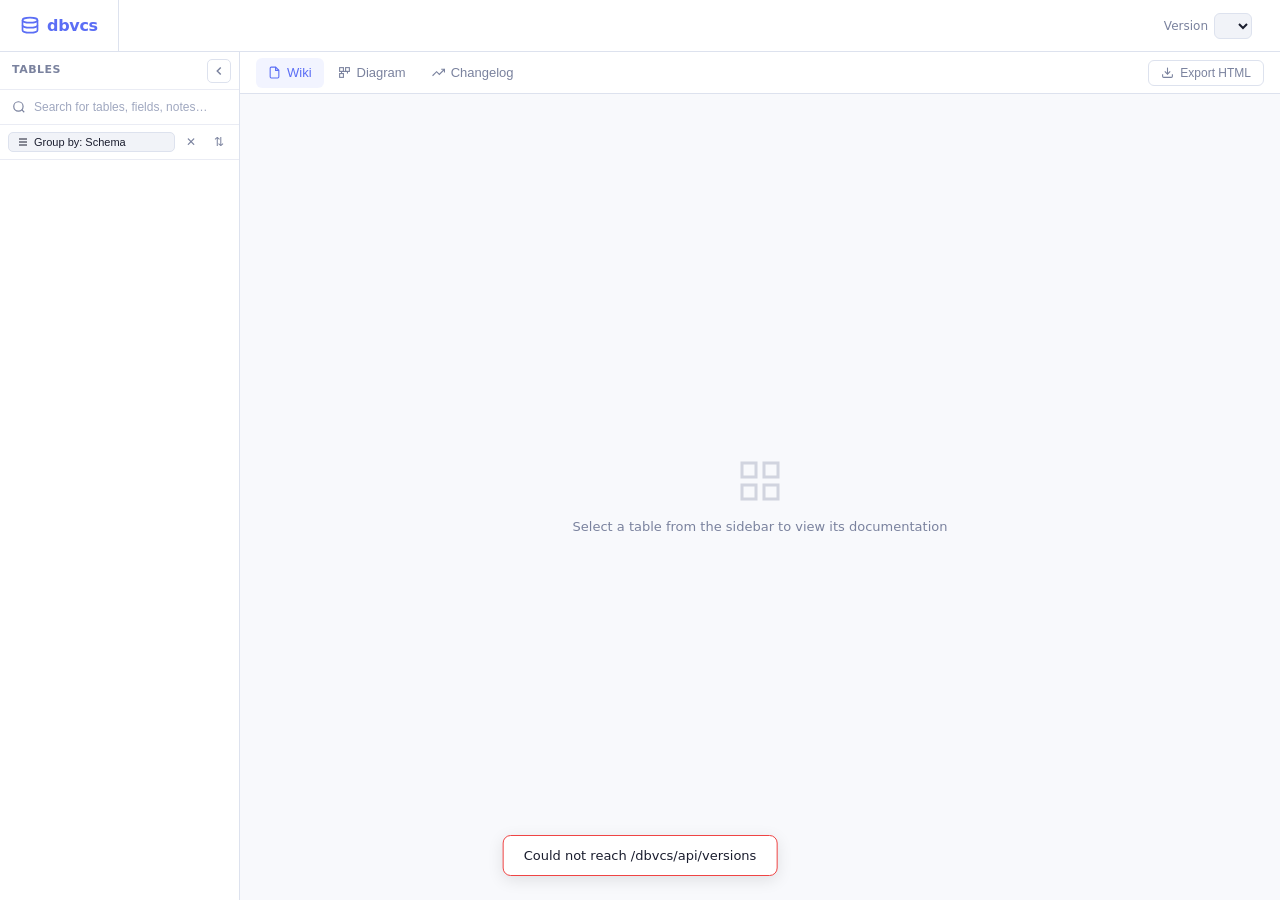
==== commit 35e51d6a: "export is bugged" ====
--- a/dbvcs/src/main/resources/static/dbvcs/index.html
+++ b/dbvcs/src/main/resources/static/dbvcs/index.html
@@ -84,6 +84,16 @@
           Changelog
         </button>
         <div class="inner-tabbar-context" id="inner-tabbar-context"></div>
+        <div class="inner-tabbar-right">
+          <button class="itb-export-btn" id="btn-export-html" title="Export documentation as HTML">
+            <svg width="13" height="13" viewBox="0 0 24 24" fill="none" stroke="currentColor" stroke-width="2">
+              <path d="M21 15v4a2 2 0 0 1-2 2H5a2 2 0 0 1-2-2v-4"/>
+              <polyline points="7 10 12 15 17 10"/>
+              <line x1="12" y1="15" x2="12" y2="3"/>
+            </svg>
+            Export HTML
+          </button>
+        </div>
       </div>
 
       <!-- Wiki panel -->
--- a/dbvcs/src/main/resources/static/dbvcs/style.css
+++ b/dbvcs/src/main/resources/static/dbvcs/style.css
@@ -536,6 +536,34 @@
   margin-left: 8px;
 }
 
+.inner-tabbar-right {
+  margin-left: auto;
+  display: flex;
+  align-items: center;
+  gap: 8px;
+}
+
+.itb-export-btn {
+  display: flex;
+  align-items: center;
+  gap: 6px;
+  padding: 5px 12px;
+  background: var(--surface);
+  border: 1px solid var(--border);
+  border-radius: 6px;
+  color: var(--text-muted);
+  font-size: 12px;
+  font-weight: 500;
+  cursor: pointer;
+  transition: background 0.12s, color 0.12s, border-color 0.12s;
+}
+
+.itb-export-btn:hover {
+  background: var(--accent);
+  color: #fff;
+  border-color: var(--accent);
+}
+
 .itb-sep {
   color: var(--text-light);
   font-size: 14px;
@@ -1251,26 +1279,28 @@
   border-radius: 8px;
   overflow: hidden;
   position: relative;
+  margin-top: 16px;
 }
 
 .cl-changes-label {
   position: absolute;
-  top: -10px;
+  top: -11px;
   left: 50%;
   transform: translateX(-50%);
   background: var(--surface);
   border: 1px solid var(--border);
   border-radius: 20px;
-  padding: 1px 14px;
+  padding: 2px 16px;
   font-size: 11px;
   font-weight: 600;
   color: var(--text-muted);
   white-space: nowrap;
-  z-index: 1;
+  z-index: 10000;
+  line-height: 1.6;
 }
 
 .cl-entity-list {
-  padding: 18px 0 4px;
+  padding: 20px 0 4px;
 }
 
 .cl-entity-item {
@@ -1317,12 +1347,12 @@
 }
 
 .cl-sub-change {
-  font-size: 10px;
-  color: var(--text-muted);
+  font-size: 11px;
+  color: var(--text);
   background: var(--surface2);
   border: 1px solid var(--border);
   border-radius: 3px;
-  padding: 1px 5px;
+  padding: 2px 6px;
   font-family: 'JetBrains Mono', Consolas, monospace;
 }
 
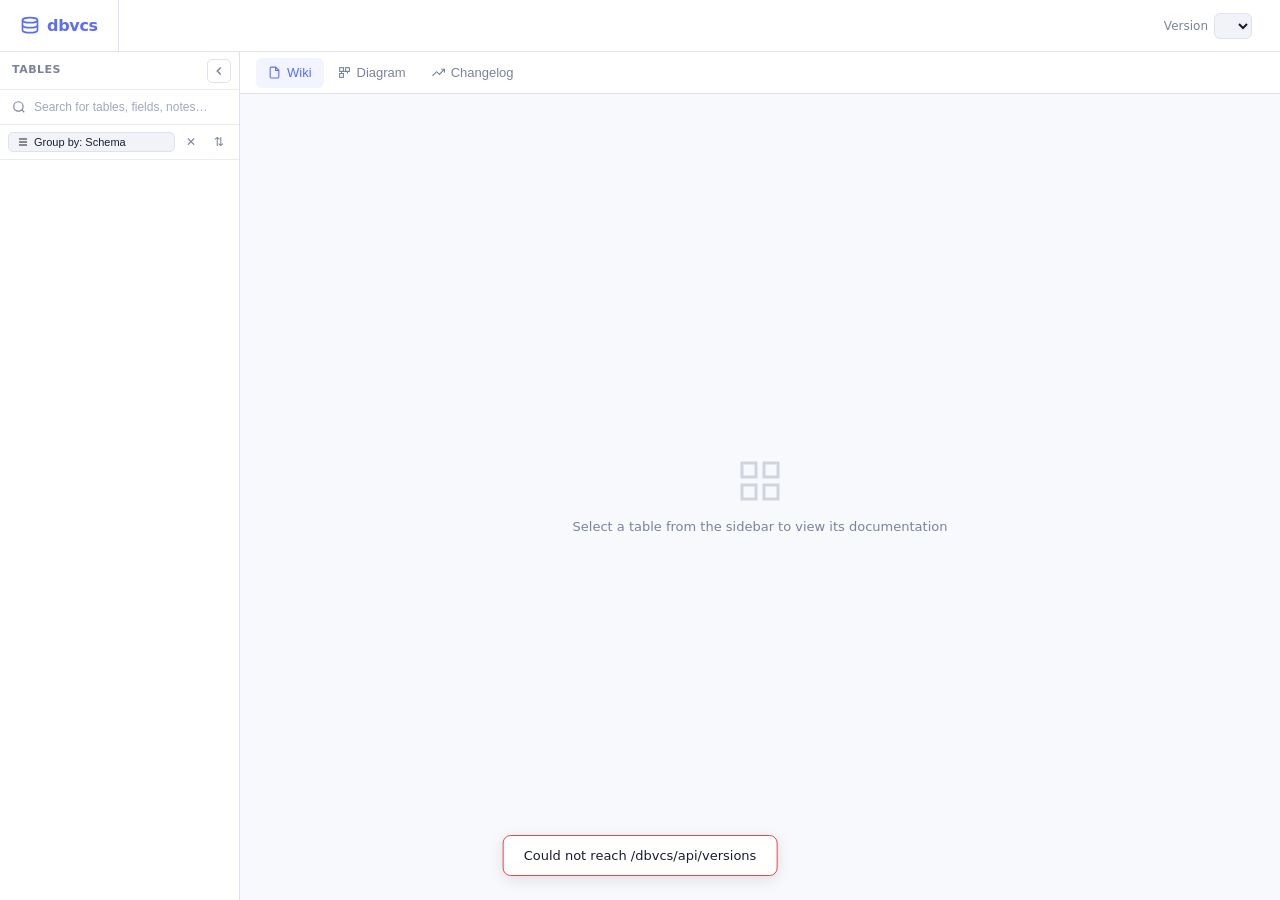
==== commit d10e2709: "chips visuals improved" ====
--- a/dbvcs/src/main/resources/static/dbvcs/index.html
+++ b/dbvcs/src/main/resources/static/dbvcs/index.html
@@ -84,16 +84,7 @@
           Changelog
         </button>
         <div class="inner-tabbar-context" id="inner-tabbar-context"></div>
-        <div class="inner-tabbar-right">
-          <button class="itb-export-btn" id="btn-export-html" title="Export documentation as HTML">
-            <svg width="13" height="13" viewBox="0 0 24 24" fill="none" stroke="currentColor" stroke-width="2">
-              <path d="M21 15v4a2 2 0 0 1-2 2H5a2 2 0 0 1-2-2v-4"/>
-              <polyline points="7 10 12 15 17 10"/>
-              <line x1="12" y1="15" x2="12" y2="3"/>
-            </svg>
-            Export HTML
-          </button>
-        </div>
+        <div class="inner-tabbar-right"></div>
       </div>
 
       <!-- Wiki panel -->
@@ -153,6 +144,7 @@
     <div class="tooltip-field-name" id="tooltip-field-name"></div>
     <div class="tooltip-field-type" id="tooltip-field-type"></div>
     <div class="tooltip-field-desc" id="tooltip-field-desc"></div>
+    <!-- .tooltip-meta is injected dynamically by JS -->
   </div>
 
   <div id="toast" class="toast hidden"></div>
--- a/dbvcs/src/main/resources/static/dbvcs/style.css
+++ b/dbvcs/src/main/resources/static/dbvcs/style.css
@@ -543,27 +543,6 @@
   gap: 8px;
 }
 
-.itb-export-btn {
-  display: flex;
-  align-items: center;
-  gap: 6px;
-  padding: 5px 12px;
-  background: var(--surface);
-  border: 1px solid var(--border);
-  border-radius: 6px;
-  color: var(--text-muted);
-  font-size: 12px;
-  font-weight: 500;
-  cursor: pointer;
-  transition: background 0.12s, color 0.12s, border-color 0.12s;
-}
-
-.itb-export-btn:hover {
-  background: var(--accent);
-  color: #fff;
-  border-color: var(--accent);
-}
-
 .itb-sep {
   color: var(--text-light);
   font-size: 14px;
@@ -757,6 +736,114 @@
   border-radius: 50%;
   background: var(--success);
   flex-shrink: 0;
+}
+
+/* ── Entity tag strip (page header) ── */
+.wiki-entity-tags {
+  display: flex;
+  flex-wrap: wrap;
+  gap: 5px;
+  margin-top: 10px;
+}
+
+.wiki-entity-tag {
+  display: inline-flex;
+  align-items: center;
+  padding: 2px 9px;
+  border-radius: 20px;
+  font-size: 11px;
+  font-weight: 600;
+  border: 1px solid transparent;
+  white-space: nowrap;
+  cursor: help;
+  transition: filter 0.12s, box-shadow 0.12s;
+}
+
+.wiki-entity-tag[title]:hover {
+  filter: brightness(0.93);
+  box-shadow: 0 1px 4px rgba(0,0,0,0.10);
+}
+
+/* Tag colour themes */
+.wiki-tag-pii        { background: rgba(239,68,68,0.10);  color: #ef4444; border-color: rgba(239,68,68,0.25); }
+.wiki-tag-privacy    { background: rgba(139,92,246,0.10); color: var(--purple); border-color: rgba(139,92,246,0.25); }
+.wiki-tag-security   { background: rgba(13,148,136,0.10); color: var(--teal); border-color: rgba(13,148,136,0.25); }
+.wiki-tag-type       { background: rgba(91,110,245,0.08); color: var(--accent); border-color: rgba(91,110,245,0.2); }
+.wiki-tag-ops        { background: rgba(34,197,94,0.10);  color: #16a34a; border-color: rgba(34,197,94,0.25); }
+.wiki-tag-api        { background: rgba(245,158,11,0.10); color: #d97706; border-color: rgba(245,158,11,0.25); }
+.wiki-tag-deprecated { background: rgba(239,68,68,0.10);  color: #ef4444; border-color: rgba(239,68,68,0.3); text-decoration: line-through; }
+.wiki-tag-default    { background: var(--surface2); color: var(--text-muted); border-color: var(--border); }
+
+/* ── Criticality badge (inline with title h1) ── */
+.wiki-criticality-badge {
+  display: inline-flex;
+  align-items: center;
+  padding: 2px 9px;
+  border-radius: 4px;
+  font-size: 11px;
+  font-weight: 700;
+  border: 1px solid;
+  letter-spacing: 0.03em;
+  text-transform: uppercase;
+  flex-shrink: 0;
+}
+
+.wiki-criticality-low      { background: rgba(34,197,94,0.10);  color: #16a34a; border-color: rgba(34,197,94,0.3); }
+.wiki-criticality-medium   { background: rgba(245,158,11,0.10); color: #d97706; border-color: rgba(245,158,11,0.3); }
+.wiki-criticality-high     { background: rgba(239,68,68,0.12);  color: #ef4444; border-color: rgba(239,68,68,0.3); }
+.wiki-criticality-critical { background: rgba(239,68,68,0.18);  color: #b91c1c; border-color: rgba(185,28,28,0.4); }
+
+/* ── Lifecycle stage badge ── */
+.wiki-lifecycle-badge {
+  display: inline-flex;
+  align-items: center;
+  padding: 1px 8px;
+  border-radius: 20px;
+  font-size: 11px;
+  font-weight: 600;
+  border: 1px solid;
+}
+
+.wiki-lifecycle-active     { background: rgba(34,197,94,0.10);  color: #16a34a; border-color: rgba(34,197,94,0.3); }
+.wiki-lifecycle-deprecated { background: rgba(239,68,68,0.10);  color: #ef4444; border-color: rgba(239,68,68,0.3); }
+.wiki-lifecycle-archived   { background: rgba(107,114,128,0.10); color: #6b7280; border-color: rgba(107,114,128,0.3); }
+.wiki-lifecycle-legacy     { background: rgba(245,158,11,0.10); color: #d97706; border-color: rgba(245,158,11,0.3); }
+
+/* ── Data classification badge ── */
+.wiki-classification-badge {
+  display: inline-flex;
+  align-items: center;
+  padding: 1px 8px;
+  border-radius: 4px;
+  font-size: 11px;
+  font-weight: 600;
+  background: rgba(91,110,245,0.08);
+  color: var(--accent);
+  border: 1px solid rgba(91,110,245,0.2);
+  text-transform: uppercase;
+  letter-spacing: 0.04em;
+}
+
+/* ── Deprecated banner ── */
+.wiki-deprecated-banner {
+  display: flex;
+  align-items: flex-start;
+  gap: 10px;
+  margin: 0 32px;
+  margin-top: 16px;
+  padding: 10px 14px;
+  background: rgba(239,68,68,0.06);
+  border: 1px solid rgba(239,68,68,0.25);
+  border-radius: 6px;
+  font-size: 13px;
+  color: #b91c1c;
+  line-height: 1.5;
+}
+
+.wiki-deprecated-banner svg {
+  flex-shrink: 0;
+  margin-top: 1px;
+  color: #ef4444;
 }
 
 /* Wiki sections */
@@ -1446,3 +1533,168 @@
 ::-webkit-scrollbar-track { background: transparent; }
 ::-webkit-scrollbar-thumb { background: var(--border); border-radius: 3px; }
 ::-webkit-scrollbar-thumb:hover { background: var(--text-light); }
+
+/* ===== Entity Metadata Panel ===== */
+.meta-panel {
+  display: grid;
+  grid-template-columns: repeat(auto-fill, minmax(300px, 1fr));
+  gap: 12px;
+}
+
+.meta-category {
+  background: var(--surface);
+  border: 1px solid var(--border);
+  border-radius: 8px;
+  overflow: hidden;
+}
+
+.meta-category-header {
+  display: flex;
+  align-items: center;
+  gap: 7px;
+  padding: 8px 12px;
+  background: var(--surface2);
+  border-bottom: 1px solid var(--border);
+  font-size: 11px;
+  font-weight: 700;
+  text-transform: uppercase;
+  letter-spacing: 0.5px;
+  color: var(--text-muted);
+}
+
+.meta-category-icon {
+  font-size: 13px;
+  line-height: 1;
+}
+
+.meta-rows {
+  padding: 2px 0;
+}
+
+.meta-row {
+  display: flex;
+  align-items: baseline;
+  gap: 8px;
+  padding: 6px 12px;
+  border-bottom: 1px solid var(--border-light);
+  font-size: 12.5px;
+  line-height: 1.4;
+}
+
+.meta-row:last-child {
+  border-bottom: none;
+}
+
+.meta-row-label {
+  flex-shrink: 0;
+  min-width: 110px;
+  color: var(--text-muted);
+  font-size: 11.5px;
+}
+
+.meta-row-value {
+  color: var(--text);
+  font-weight: 500;
+  display: flex;
+  flex-direction: column;
+  gap: 2px;
+  word-break: break-word;
+}
+
+.meta-row-desc {
+  font-size: 11px;
+  color: var(--text-muted);
+  font-weight: 400;
+  font-style: italic;
+}
+
+/* ===== Field metadata badges (inside fields table) ===== */
+.field-desc-cell {
+  display: flex;
+  flex-direction: column;
+  gap: 5px;
+}
+
+.field-desc-text {
+  font-size: 12px;
+  color: var(--text-muted);
+  line-height: 1.5;
+}
+
+.field-meta-badges {
+  display: flex;
+  flex-wrap: wrap;
+  gap: 4px;
+}
+
+.meta-pill {
+  display: inline-flex;
+  align-items: center;
+  gap: 4px;
+  padding: 2px 7px;
+  border-radius: 20px;
+  font-size: 10px;
+  font-weight: 600;
+  white-space: nowrap;
+  cursor: default;
+  border: 1px solid transparent;
+}
+
+.meta-pill-label {
+  opacity: 0.85;
+}
+
+.meta-pill-val {
+  font-weight: 400;
+  opacity: 0.95;
+  max-width: 120px;
+  overflow: hidden;
+  text-overflow: ellipsis;
+  white-space: nowrap;
+}
+
+/* Pill colour themes */
+.meta-pill--pii      { background: rgba(239,68,68,0.10);  color: #ef4444; border-color: rgba(239,68,68,0.25); }
+.meta-pill--privacy  { background: rgba(139,92,246,0.10); color: var(--purple); border-color: rgba(139,92,246,0.25); }
+.meta-pill--warn     { background: rgba(245,158,11,0.12); color: var(--warning); border-color: rgba(245,158,11,0.3); }
+.meta-pill--security { background: rgba(13,148,136,0.10); color: var(--teal); border-color: rgba(13,148,136,0.25); }
+.meta-pill--class    { background: rgba(91,110,245,0.10); color: var(--accent); border-color: rgba(91,110,245,0.25); }
+.meta-pill--integration { background: rgba(34,197,94,0.10); color: var(--success); border-color: rgba(34,197,94,0.25); }
+.meta-pill--quality  { background: rgba(245,158,11,0.10); color: #d97706; border-color: rgba(245,158,11,0.2); }
+.meta-pill--modeling { background: var(--surface2); color: var(--text-muted); border-color: var(--border); }
+.meta-pill--api      { background: rgba(91,110,245,0.08); color: var(--accent); border-color: rgba(91,110,245,0.2); }
+.meta-pill--remark   { background: var(--surface2); color: var(--text-muted); border-color: var(--border); font-style: italic; }
+
+/* ===== Field tooltip — metadata chips ===== */
+.tooltip-meta {
+  margin-top: 7px;
+  padding-top: 7px;
+  border-top: 1px solid var(--border-light);
+  display: flex;
+  flex-wrap: wrap;
+  gap: 4px;
+}
+
+.tooltip-meta-chip {
+  display: inline-block;
+  padding: 2px 6px;
+  background: var(--surface2);
+  border: 1px solid var(--border);
+  border-radius: 10px;
+  font-size: 10px;
+  color: var(--text-muted);
+  white-space: nowrap;
+}
+
+/* Wider tooltip to accommodate metadata */
+.field-tooltip {
+  max-width: 300px;
+}
+
+/* FK join-column row icon */
+.col-icon.fk {
+  background: var(--accent-light);
+  border-color: rgba(91,110,245,0.25);
+  color: var(--accent);
+  font-size: 6px;
+}
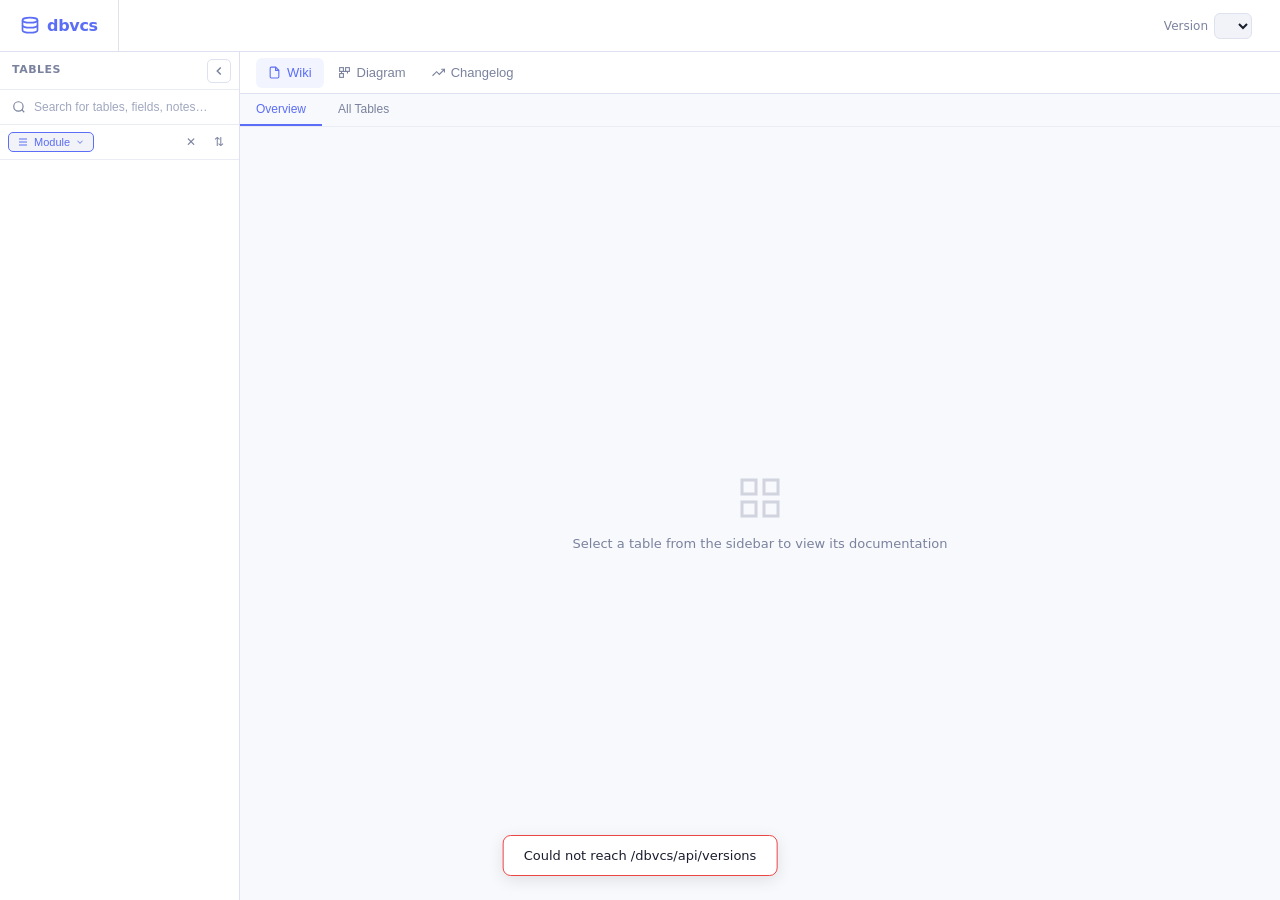
==== commit 4d00640a: "checkpoint" ====
--- a/dbvcs/src/main/resources/static/dbvcs/index.html
+++ b/dbvcs/src/main/resources/static/dbvcs/index.html
@@ -47,10 +47,25 @@
           <input id="sidebar-search" type="text" placeholder="Search for tables, fields, notes…" />
         </div>
         <div class="sidebar-group-bar">
-          <button id="btn-group-schema" class="group-toggle active">
-            <svg width="12" height="12" viewBox="0 0 24 24" fill="none" stroke="currentColor" stroke-width="2"><path d="M4 6h16M4 12h16M4 18h16"/></svg>
-            Group by: Schema
-          </button>
+          <div class="group-dropdown-wrap">
+            <button id="btn-group-schema" class="group-toggle active" title="Change grouping">
+              <svg width="12" height="12" viewBox="0 0 24 24" fill="none" stroke="currentColor" stroke-width="2"><path d="M4 6h16M4 12h16M4 18h16"/></svg>
+              <span id="group-label">Module</span>
+              <svg class="group-caret" width="10" height="10" viewBox="0 0 24 24" fill="none" stroke="currentColor" stroke-width="2.5"><polyline points="6 9 12 15 18 9"/></svg>
+            </button>
+            <ul id="group-dropdown" class="group-dropdown hidden">
+              <li class="group-dropdown-header">Group by</li>
+              <li data-mode="module"      class="group-option active">Module</li>
+              <li data-mode="domain"      class="group-option">Domain</li>
+              <li data-mode="submodule"   class="group-option">Submodule</li>
+              <li data-mode="criticality" class="group-option">Criticality</li>
+              <li data-mode="tabletype"   class="group-option">Table Type</li>
+              <li data-mode="lifecycle"   class="group-option">Lifecycle Stage</li>
+              <li data-mode="sourcesystem" class="group-option">Source System</li>
+              <li class="group-dropdown-divider"></li>
+              <li data-mode="none"        class="group-option">No Grouping</li>
+            </ul>
+          </div>
           <button id="btn-clear-search" class="icon-btn" title="Clear search">✕</button>
           <button id="btn-sort" class="icon-btn" title="Sort">⇅</button>
         </div>
@@ -89,6 +104,10 @@
 
       <!-- Wiki panel -->
       <div id="tab-wiki" class="tab-content active">
+        <div class="wiki-subtabbar">
+          <button class="wiki-subtab-btn active" data-wiki-subtab="overview">Overview</button>
+          <button class="wiki-subtab-btn" data-wiki-subtab="all-tables">All Tables</button>
+        </div>
         <div id="wiki-content" class="wiki-content">
           <div class="wiki-empty">
             <svg width="48" height="48" viewBox="0 0 24 24" fill="none" stroke="currentColor" stroke-width="1.5"><rect x="3" y="3" width="7" height="7"/><rect x="14" y="3" width="7" height="7"/><rect x="3" y="14" width="7" height="7"/><rect x="14" y="14" width="7" height="7"/></svg>
@@ -149,6 +168,13 @@
 
   <div id="toast" class="toast hidden"></div>
 
-  <script src="app.js"></script>
+  <!-- Load order matters: utils → state → sidebar → wiki → changelog → diagram → app-main -->
+  <script src="utils.js"></script>
+  <script src="state.js"></script>
+  <script src="sidebar.js"></script>
+  <script src="wiki.js"></script>
+  <script src="changelog.js"></script>
+  <script src="diagram.js"></script>
+  <script src="app-main.js"></script>
 </body>
 </html>
--- a/dbvcs/src/main/resources/static/dbvcs/style.css
+++ b/dbvcs/src/main/resources/static/dbvcs/style.css
@@ -301,6 +301,79 @@
 
 .group-toggle:hover { background: var(--surface3); }
 
+.group-toggle.active { border-color: var(--accent); color: var(--accent); }
+
+.group-caret { flex-shrink: 0; opacity: 0.7; }
+
+/* Group-by dropdown */
+.group-dropdown-wrap {
+  position: relative;
+  flex: 1;
+}
+
+.group-dropdown {
+  position: absolute;
+  top: calc(100% + 4px);
+  left: 0;
+  z-index: 200;
+  background: var(--surface2);
+  border: 1px solid var(--border);
+  border-radius: 7px;
+  min-width: 160px;
+  box-shadow: 0 6px 20px rgba(0,0,0,0.35);
+  padding: 4px 0;
+  list-style: none;
+  margin: 0;
+}
+
+.group-dropdown.hidden { display: none; }
+
+.group-dropdown-header {
+  padding: 4px 12px 6px;
+  font-size: 10px;
+  font-weight: 700;
+  letter-spacing: 0.7px;
+  text-transform: uppercase;
+  color: var(--text-muted);
+  cursor: default;
+}
+
+.group-dropdown-divider {
+  height: 1px;
+  background: var(--border-light);
+  margin: 3px 0;
+}
+
+.group-option {
+  display: flex;
+  align-items: center;
+  padding: 5px 12px;
+  font-size: 12px;
+  color: var(--text);
+  cursor: pointer;
+  transition: background 0.1s;
+}
+
+.group-option:hover { background: var(--surface3); }
+
+.group-option.active {
+  color: var(--accent);
+  font-weight: 600;
+}
+
+.group-option.active::before {
+  content: '✓';
+  margin-right: 7px;
+  font-size: 10px;
+  flex-shrink: 0;
+}
+
+.group-option:not(.active)::before {
+  content: '';
+  display: inline-block;
+  width: 17px;
+}
+
 .icon-btn {
   background: none;
   border: 1px solid transparent;
@@ -343,6 +416,26 @@
 }
 
 .schema-group-header:hover { color: var(--text); }
+
+.schema-group-icon {
+  font-size: 11px;
+  flex-shrink: 0;
+}
+
+.schema-group-name {
+  flex: 1;
+}
+
+.schema-group-count {
+  font-size: 10px;
+  font-weight: 500;
+  background: var(--surface3);
+  border-radius: 10px;
+  padding: 1px 6px;
+  color: var(--text-muted);
+  letter-spacing: 0;
+  text-transform: none;
+}
 
 .schema-caret {
   font-size: 9px;
@@ -639,6 +732,37 @@
 .tab-content.active {
   display: flex;
   flex-direction: column;
+}
+
+/* ===== Wiki sub-tabs ===== */
+.wiki-subtabbar {
+  display: flex;
+  border-bottom: 1px solid var(--border-light);
+  background: var(--surface1);
+  gap: 0;
+  padding: 0;
+}
+
+.wiki-subtab-btn {
+  flex: 0 0 auto;
+  padding: 8px 16px;
+  background: none;
+  border: none;
+  color: var(--text-muted);
+  font-size: 12px;
+  font-weight: 500;
+  cursor: pointer;
+  border-bottom: 2px solid transparent;
+  transition: color 0.12s, border-color 0.12s;
+}
+
+.wiki-subtab-btn:hover {
+  color: var(--text);
+}
+
+.wiki-subtab-btn.active {
+  color: var(--accent);
+  border-bottom-color: var(--accent);
 }
 
 /* ===== Wiki tab ===== */
@@ -1364,7 +1488,6 @@
 .cl-changes-box {
   border: 1px solid var(--border);
   border-radius: 8px;
-  overflow: hidden;
   position: relative;
   margin-top: 16px;
 }
@@ -1388,6 +1511,8 @@
 
 .cl-entity-list {
   padding: 20px 0 4px;
+  overflow: hidden;
+  border-radius: 0 0 8px 8px;
 }
 
 .cl-entity-item {
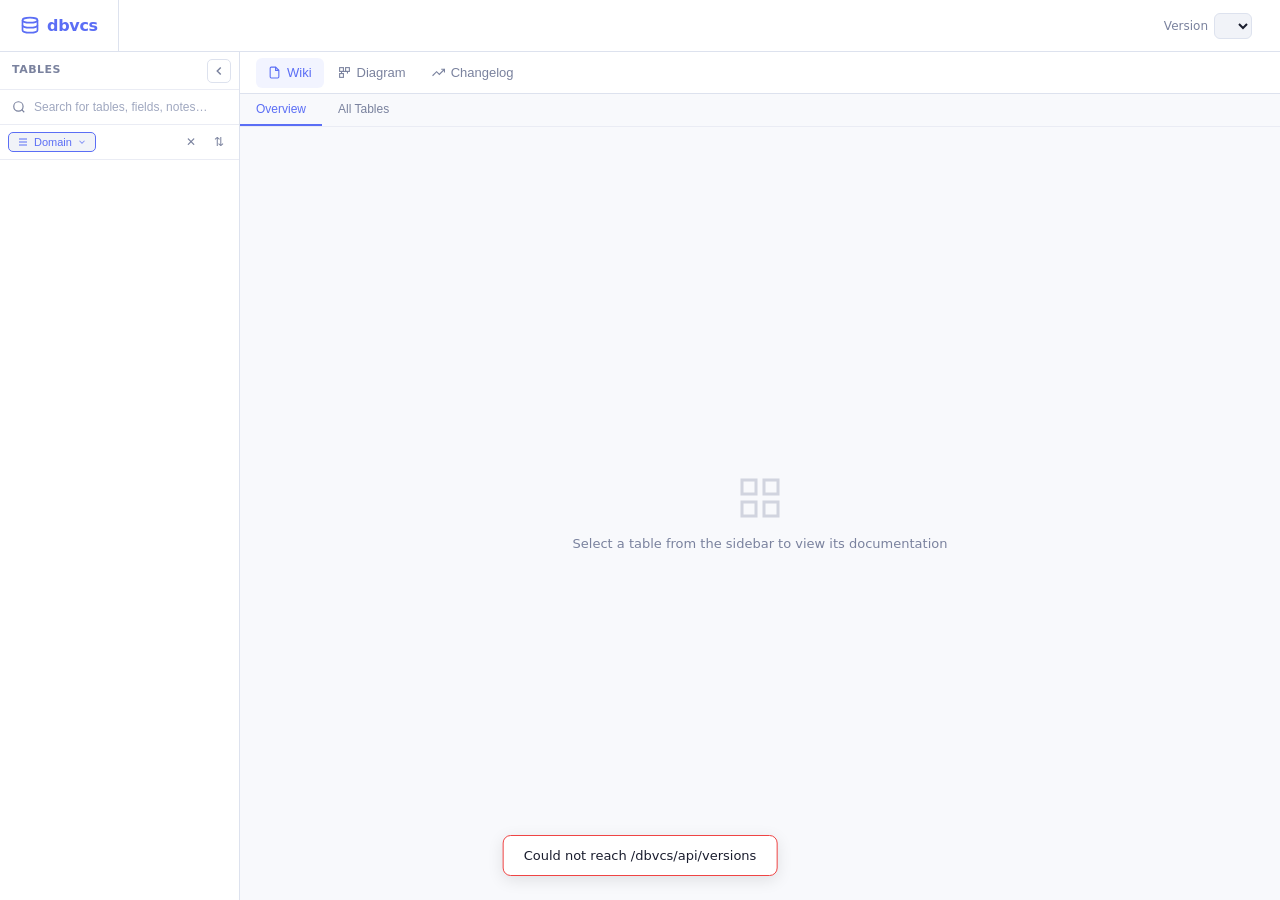
==== commit 81560678: "." ====
--- a/dbvcs/src/main/resources/static/dbvcs/index.html
+++ b/dbvcs/src/main/resources/static/dbvcs/index.html
@@ -50,13 +50,12 @@
           <div class="group-dropdown-wrap">
             <button id="btn-group-schema" class="group-toggle active" title="Change grouping">
               <svg width="12" height="12" viewBox="0 0 24 24" fill="none" stroke="currentColor" stroke-width="2"><path d="M4 6h16M4 12h16M4 18h16"/></svg>
-              <span id="group-label">Module</span>
+              <span id="group-label">Domain</span>
               <svg class="group-caret" width="10" height="10" viewBox="0 0 24 24" fill="none" stroke="currentColor" stroke-width="2.5"><polyline points="6 9 12 15 18 9"/></svg>
             </button>
             <ul id="group-dropdown" class="group-dropdown hidden">
               <li class="group-dropdown-header">Group by</li>
-              <li data-mode="module"      class="group-option active">Module</li>
-              <li data-mode="domain"      class="group-option">Domain</li>
+              <li data-mode="domain"      class="group-option active">Domain</li>
               <li data-mode="submodule"   class="group-option">Submodule</li>
               <li data-mode="criticality" class="group-option">Criticality</li>
               <li data-mode="tabletype"   class="group-option">Table Type</li>
--- a/dbvcs/src/main/resources/static/dbvcs/style.css
+++ b/dbvcs/src/main/resources/static/dbvcs/style.css
@@ -1300,18 +1300,6 @@
   max-width: 860px;
 }
 
-/* ── Legacy classes kept for safety ── */
-.changelog-entry { display: flex; gap: 16px; margin-bottom: 24px; }
-.changelog-version-badge { background: var(--accent-light); color: var(--accent); border: 1px solid rgba(91,110,245,0.2); border-radius: 6px; padding: 4px 10px; font-size: 12px; font-weight: 600; white-space: nowrap; height: fit-content; }
-.changelog-entry-body { flex: 1; }
-.changelog-entry-date { font-size: 11px; color: var(--text-muted); margin-bottom: 8px; }
-.changelog-change { display: flex; align-items: center; gap: 8px; font-size: 12.5px; color: var(--text); padding: 5px 0; border-bottom: 1px solid var(--border-light); }
-.changelog-change:last-child { border-bottom: none; }
-.changelog-dot { width: 6px; height: 6px; border-radius: 50%; flex-shrink: 0; }
-.changelog-dot.added { background: var(--success); }
-.changelog-dot.removed { background: var(--danger); }
-.changelog-dot.modified { background: var(--warning); }
-
 /* ── New changelog styles ── */
 .cl-header {
   display: flex;
